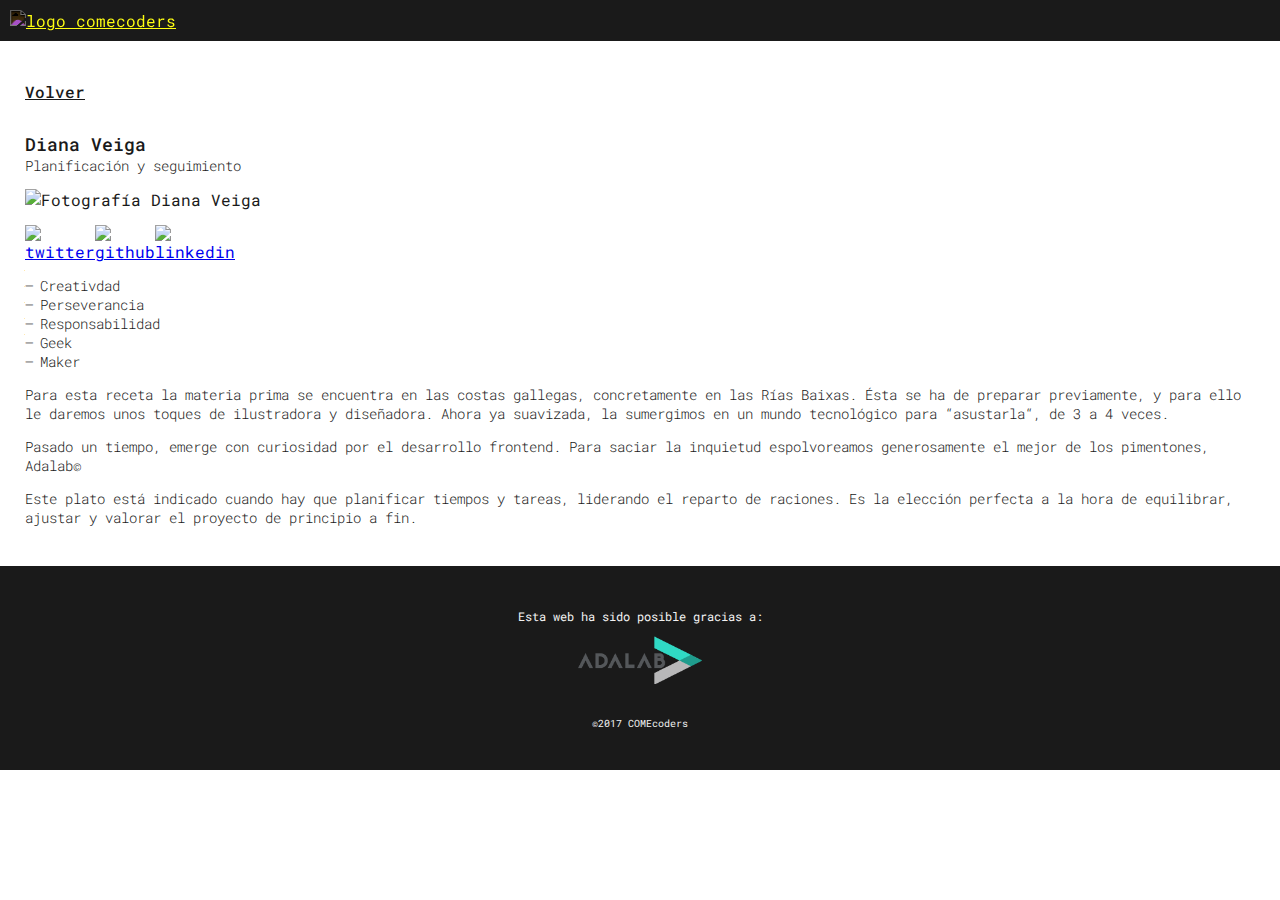
==== diana.html @ df50bb53 "fix header and footer" ====
<!DOCTYPE html>
<html>
<head lang="es">
  <meta charset="utf-8">
  <meta name="viewport" content="width=device-width, initial-scale=1">
  <title>COMEcoders: Diana Veiga</title>
  <link href="https://fonts.googleapis.com/css?family=Roboto+Mono:300,400,500" rel="stylesheet">
  <link rel="stylesheet" href="css/style.css">
</head>
<body>

  <header class="header-b">
      <a href="/"><img src="img/logo-b.svg" class="logo-b" alt="logo comecoders"></a>
  </header>


  <nav>
    <a href="/">Volver</a>
  </nav>


  <main>
    <div class="card">
      <p class="name">Diana Veiga</p>
      <p class="description">Planificación y seguimiento</p>
      <div class="photography">
        <img src="img/diana-large.png" alt="Fotografía Diana Veiga">
      </div>
    </div>

    <div class="data">
      <div class="social">
        <a href="https://twitter.com/TokyToMe" target="_blank">
          <img src="img/twitter.svg"  alt="twitter">
        </a>
        <a href="https://github.com/Tokytome" target="_blank"><img src="img/github.svg"  alt="github"></a>
        <a href="https://www.linkedin.com/in/diana-v-745160150" target="_blank"><img src="img/linkedin.svg" alt="linkedin"></a>
      </div>

      <div class="description">
        <ul>
          <li>Creativdad</li>
          <li>Perseverancia</li>
          <li>Responsabilidad</li>
          <li>Geek</li>
          <li>Maker</li>
        </ul>
        <p>
          Para esta receta la materia prima se encuentra en las costas gallegas, concretamente en las Rías Baixas. Ésta se ha de preparar previamente, y para ello le daremos unos toques de ilustradora y diseñadora. Ahora ya suavizada, la sumergimos en un mundo tecnológico para “asustarla“, de 3 a 4 veces.
        </p>
        <p>
          Pasado un tiempo, emerge con curiosidad por el desarrollo frontend. Para saciar la inquietud espolvoreamos generosamente el mejor de los pimentones, Adalab©
        </p>
        <p>
          Este plato está indicado cuando hay que planificar tiempos y tareas, liderando el reparto de raciones. Es la elección perfecta a la hora de equilibrar, ajustar y valorar el proyecto de principio a fin.
        </p>
      </div>
    </div>
  </main>


  <footer>
        <div class="thanks">
          <p>Esta web ha sido posible gracias a:</p>
        </div>
        <a href="http://adalab.es/" target="_blank" class="adalab"><img
        src="img/adalab-logo.png"></a>
        <p class="attributions">©2017 COMEcoders</p>
  </footer>

</body>
</html>
---- css/style.css ----
/*  GENERAL */

* {
  box-sizing: border-box;
}

body {
  color: #1A1A1A;
  font-family: 'Roboto Mono', monospace;
  margin: 0;
}

.description {
  font-size: 14px;
  font-weight: 300;
  margin-top: 0;
}

.name {
  font-size: 18px;
  font-weight: 500;
  margin: 0;
  /*se esta aplicando un margin de 14 en top y bottom, a mi enteder por la hoja de estilos del navegador. ¿Deberia especificar los valores aunque ya se apliquen?*/
}

/* HEADER */

.header-b {
  background: #1A1A1A;
}

.logo-b {
  filter: invert();
  padding: 10px;
  width: 50%;
}

/* NAV */

nav {
  padding: 40px 25px 15px 25px;
}

nav a {
  color: #1A1A1A;
  font-weight: 500;
}

/* MAIN */

.card {
  background-image: linear-gradient(to bottom, white, white);
  background-origin: border-box;
  background-position: left top;
  background-repeat: no-repeat;
  background-size: 100% 80%;
  padding: 15px 25px 0 25px;
}

.data {
  padding: 5px 25px 25px 25px;
}

main {
  background-image: url("../img/background.svg");
  background-repeat: repeat;
}

.photography img {
  width: 80%;
}

.social {
  display: flex;
  justify-content: space-between;
  margin-top: 10px;
  width: 120px;
}

.social img {
  height: 30px;
}

.description ul {
  list-style-type: none;
  padding-left: 15px;
}

.description ul li:before {
  content: '\2014';
  margin-left: -15px;
  position: absolute;
}

/* FOOTER */

footer{
  align-items: center;
  background: #1A1A1A;
  color: #F2F2F2;
  display: flex;
  flex-direction: column;
  font-size: 12px;
  padding: 30px;
  text-align:center;
}

footer img{
  padding-bottom: 20px;
  width: 60%;
}

.thanks {
  width: 80%;
}

.attributions {
  font-size: 10px;
}
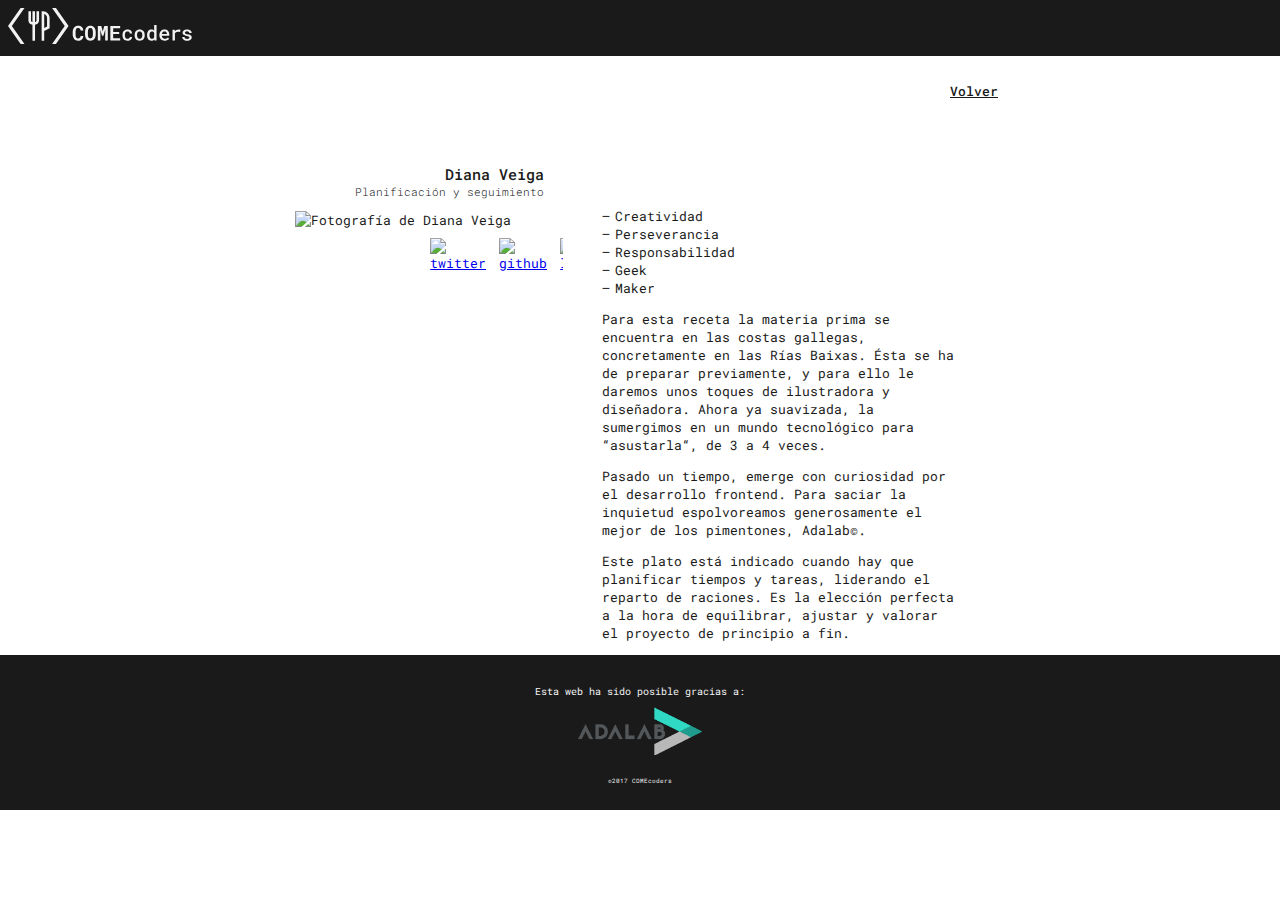
==== commit 122a38ab: "fixes #3" ====
--- a/diana.html
+++ b/diana.html
@@ -1,45 +1,45 @@
 <!DOCTYPE html>
-<html>
-<head lang="es">
+<html lang="es">
+<head>
   <meta charset="utf-8">
   <meta name="viewport" content="width=device-width, initial-scale=1">
   <title>COMEcoders: Diana Veiga</title>
   <link href="https://fonts.googleapis.com/css?family=Roboto+Mono:300,400,500" rel="stylesheet">
-  <link rel="stylesheet" href="css/style.css">
+  <link rel="stylesheet" href="css/style-b.css">
 </head>
 <body>
 
   <header class="header-b">
-      <a href="/"><img src="img/logo-b.svg" class="logo-b" alt="logo comecoders"></a>
+    <a href="/"><img src="img/logo-b.svg" class="logo-b" alt="logo comecoders"></a>
   </header>
 
 
   <nav>
-    <a href="/">Volver</a>
+    <div class="back">
+      <a href="/">Volver</a>
+    </div>
   </nav>
 
 
   <main>
-    <div class="card">
-      <p class="name">Diana Veiga</p>
-      <p class="description">Planificación y seguimiento</p>
-      <div class="photography">
-        <img src="img/diana-large.png" alt="Fotografía Diana Veiga">
-      </div>
-    </div>
+    <div class="member">
+      <section class="card">
+        <p class="name">Diana Veiga</p>
+        <p class="description">Planificación y seguimiento</p>
+        <img class="photography" src="img/diana-large.png" alt="Fotografía de Diana Veiga">
 
-    <div class="data">
-      <div class="social">
-        <a href="https://twitter.com/TokyToMe" target="_blank">
-          <img src="img/twitter.svg"  alt="twitter">
-        </a>
-        <a href="https://github.com/Tokytome" target="_blank"><img src="img/github.svg"  alt="github"></a>
-        <a href="https://www.linkedin.com/in/diana-v-745160150" target="_blank"><img src="img/linkedin.svg" alt="linkedin"></a>
-      </div>
+        <div class="social">
+          <a href="https://twitter.com/TokyToMe" target="_blank">
+            <img src="img/twitter.svg"  alt="twitter">
+          </a>
+          <a href="https://github.com/Tokytome" target="_blank"><img src="img/github.svg"  alt="github"></a>
+          <a href="https://www.linkedin.com/in/diana-v-745160150" target="_blank"><img src="img/linkedin.svg" alt="linkedin"></a>
+        </div>
+      </section>
 
-      <div class="description">
+      <section class="data">
         <ul>
-          <li>Creativdad</li>
+          <li>Creatividad</li>
           <li>Perseverancia</li>
           <li>Responsabilidad</li>
           <li>Geek</li>
@@ -49,24 +49,23 @@
           Para esta receta la materia prima se encuentra en las costas gallegas, concretamente en las Rías Baixas. Ésta se ha de preparar previamente, y para ello le daremos unos toques de ilustradora y diseñadora. Ahora ya suavizada, la sumergimos en un mundo tecnológico para “asustarla“, de 3 a 4 veces.
         </p>
         <p>
-          Pasado un tiempo, emerge con curiosidad por el desarrollo frontend. Para saciar la inquietud espolvoreamos generosamente el mejor de los pimentones, Adalab©
+          Pasado un tiempo, emerge con curiosidad por el desarrollo frontend. Para saciar la inquietud espolvoreamos generosamente el mejor de los pimentones, Adalab©.
         </p>
         <p>
           Este plato está indicado cuando hay que planificar tiempos y tareas, liderando el reparto de raciones. Es la elección perfecta a la hora de equilibrar, ajustar y valorar el proyecto de principio a fin.
         </p>
-      </div>
+      </section>
     </div>
   </main>
 
 
-  <footer>
-        <div class="thanks">
-          <p>Esta web ha sido posible gracias a:</p>
-        </div>
-        <a href="http://adalab.es/" target="_blank" class="adalab"><img
-        src="img/adalab-logo.png"></a>
-        <p class="attributions">©2017 COMEcoders</p>
+  <footer class="footer">
+    <div class="thanks">
+      <p>Esta web ha sido posible gracias a:</p>
+    </div>
+    <a href="http://adalab.es/" target="_blank" class="adalab"><img
+      src="img/adalab-logo.png"></a>
+    <p class="attributions">©2017 COMEcoders</p>
   </footer>
-
 </body>
 </html>
--- a/css/style-b.css
+++ b/css/style-b.css
@@ -0,0 +1,208 @@
+/*  GENERAL */
+
+* {
+  box-sizing: border-box;
+}
+
+body {
+  color: #1A1A1A;
+  font-family: 'Roboto Mono', monospace;
+  font-size: 12px;
+  margin: 0;
+  min-height: 100vh;
+}
+
+.description {
+  font-size: 0.875em;
+  font-weight: 300;
+  margin-top: 0;
+}
+
+.name {
+  font-size: 1.125em;
+  font-weight: 500;
+  margin-bottom: 0;
+  margin-top: 0;
+}
+
+/* HEADER */
+
+.header-b {
+  background: #1A1A1A;
+}
+
+.logo-b {
+  max-width: 200px;
+  padding: 0.625em;
+  width: 50%;
+}
+
+/* NAV */
+
+nav {
+  padding: 2.5em 1.5em 1em 2em;
+}
+
+nav a {
+  color: #1A1A1A;
+  font-weight: 500;
+}
+
+/* MAIN */
+
+.card {
+  background-image: linear-gradient(to bottom, white, white);
+  background-origin: border-box;
+  background-position: left top;
+  background-repeat: no-repeat;
+  background-size: 100% 80%;
+  padding: 1em 2em 0 2em;
+}
+
+.data {
+  padding: 0.25em 2em 4em 2em;
+}
+
+main {
+  background-image: url("../img/background.svg");
+  background-repeat: repeat;
+  flex-grow: 1;
+}
+
+.photography {
+  max-width: 500px;
+  width: 80%;
+}
+
+.social {
+  display: flex;
+  justify-content: space-between;
+  margin-top: 0.75em;
+  max-width: 200px;
+  width: 50%;
+}
+
+.social img {
+  padding: 0 0.5em 0 0.5em;
+  width: 100%;
+}
+
+.data ul {
+  list-style-type: none;
+  padding-left: 1em;
+}
+
+.data ul li:before {
+  content: '\2014';
+  margin-left: -1em;
+  position: absolute;
+}
+
+/* FOOTER */
+
+footer{
+  align-items: center;
+  background: #1A1A1A;
+  color: #F2F2F2;
+  display: flex;
+  flex-direction: column;
+  font-size: 0.75em;
+  padding: 2em;
+  text-align:center;
+}
+
+footer img{
+  padding-bottom: 1.25em;
+  width: 60%;
+}
+
+.thanks {
+  width: 80%;
+}
+
+.attributions {
+  font-size: 0.625em;
+}
+
+/* MEDIA QUERIES */
+
+@media all and (min-width:768px){
+  body {
+    font-size: 12px;
+  }
+
+  .data, .card{
+    padding-left: 9em;
+    padding-right: 9em;
+  }
+
+  nav {
+    padding-left: 9em;
+  }
+}
+
+
+@media all and (min-width:920px){
+  nav {
+    display: flex;
+    justify-content: center;
+    padding: 0;
+  }
+
+  nav .back {
+    display: flex;
+    flex-direction: row-reverse;
+    padding: 2em;
+    width: 80%;
+  }
+
+  main {
+    display: flex;
+    justify-content: center;
+  }
+
+  .member {
+    display: flex;
+    justify-content: center;
+    width: 80%;
+  }
+
+  .card {
+    align-items: flex-end;
+    background-size: 100%;
+    display: flex;
+    flex-direction: column;
+    padding: 3em 1.5em 15em 5em;
+    width: 40%;
+  }
+
+  .photography {
+    width: 100%;
+  }
+
+  .data {
+    background-image: linear-gradient(to bottom, white, white);
+    background-origin: border-box;
+    background-position: left top;
+    padding: 5.25em 5em 0 1.5em;
+    width: 60%;
+  }
+}
+
+@media all and (min-width:1024px){
+  body {
+    font-size: 13px;
+  }
+
+  .member, nav .back {
+    width: 60%;
+  }
+
+  .card, .data{
+    padding-left: 3em;
+  }
+
+  .social {
+    max-width: 120px;
+  }
+}
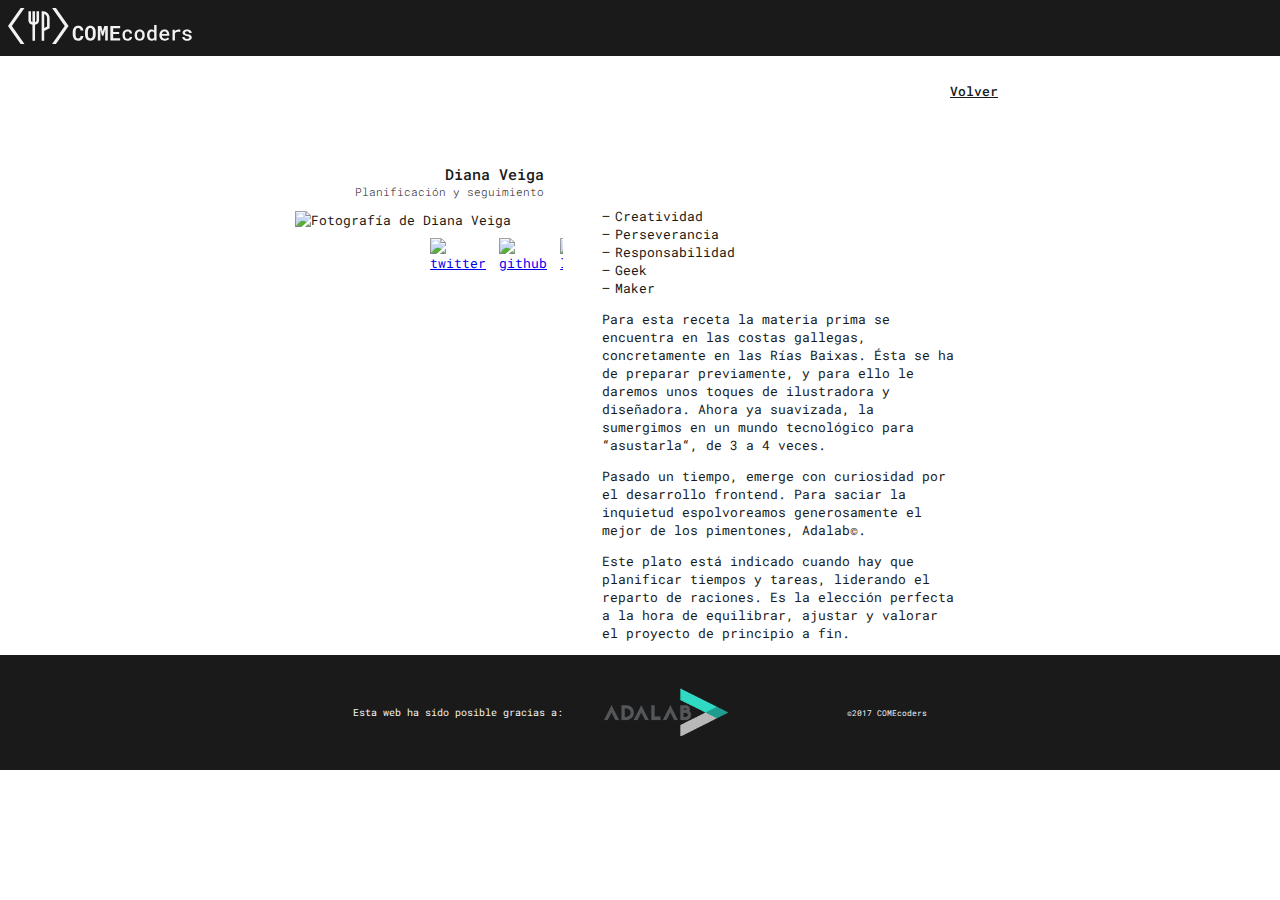
==== commit eb766d73: "add member responsive footer" ====
--- a/diana.html
+++ b/diana.html
@@ -63,8 +63,7 @@
     <div class="thanks">
       <p>Esta web ha sido posible gracias a:</p>
     </div>
-    <a href="http://adalab.es/" target="_blank" class="adalab"><img
-      src="img/adalab-logo.png"></a>
+    <a href="http://adalab.es/" target="_blank" class="adalab"><img src="img/adalab-logo.png"></a>
     <p class="attributions">©2017 COMEcoders</p>
   </footer>
 </body>
--- a/css/style-b.css
+++ b/css/style-b.css
@@ -106,18 +106,14 @@
   color: #F2F2F2;
   display: flex;
   flex-direction: column;
-  font-size: 0.75em;
-  padding: 2em;
+  font-size: 0.750em;
+  padding: 1.875em;
   text-align:center;
 }
 
 footer img{
-  padding-bottom: 1.25em;
+  padding-bottom: 1.250em;
   width: 60%;
-}
-
-.thanks {
-  width: 80%;
 }
 
 .attributions {
@@ -187,6 +183,25 @@
     padding: 5.25em 5em 0 1.5em;
     width: 60%;
   }
+
+  .footer{
+    display:flex;
+    flex-direction: row;
+    justify-content: center;
+  }
+
+  .thanks{
+    font-size: 1em;
+  }
+
+  .attributions{
+    font-size: 0.8em;
+    padding-left: 10em;
+  }
+
+  .adalab {
+    padding-top: 1.5em;
+  }
 }
 
 @media all and (min-width:1024px){
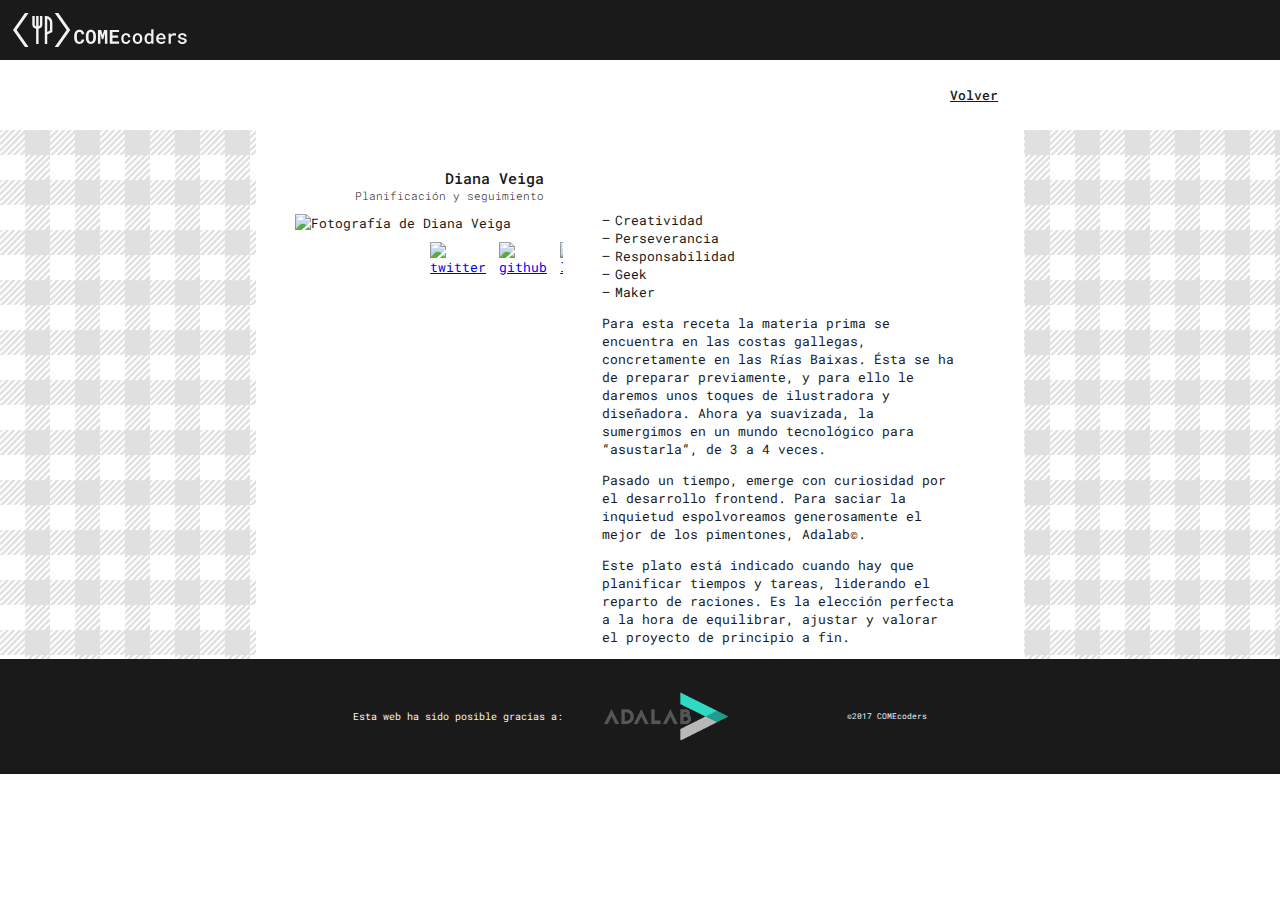
==== commit fd6e2111: "Merge branch 'master' of https://github.com/Adalab/c-s1-comecoders" ====
--- a/diana.html
+++ b/diana.html
@@ -10,13 +10,13 @@
 <body>
 
   <header class="header-b">
-    <a href="/"><img src="img/logo-b.svg" class="logo-b" alt="logo comecoders"></a>
+    <a href="."><img src="img/logo-b.svg" class="logo-b" alt="logo comecoders"></a>
   </header>
 
 
   <nav>
     <div class="back">
-      <a href="/">Volver</a>
+      <a href=".">Volver</a>
     </div>
   </nav>
 
@@ -33,7 +33,7 @@
             <img src="img/twitter.svg"  alt="twitter">
           </a>
           <a href="https://github.com/Tokytome" target="_blank"><img src="img/github.svg"  alt="github"></a>
-          <a href="https://www.linkedin.com/in/diana-v-745160150" target="_blank"><img src="img/linkedin.svg" alt="linkedin"></a>
+          <a href="https://www.linkedin.com/in/dianaveiga" target="_blank"><img src="img/linkedin.svg" alt="linkedin"></a>
         </div>
       </section>
 
--- a/css/style-b.css
+++ b/css/style-b.css
@@ -32,8 +32,9 @@
 }
 
 .logo-b {
+  display: block;
   max-width: 200px;
-  padding: 0.625em;
+  padding: 1em;
   width: 50%;
 }
 
@@ -100,7 +101,7 @@
 
 /* FOOTER */
 
-footer{
+footer {
   align-items: center;
   background: #1A1A1A;
   color: #F2F2F2;
@@ -111,7 +112,7 @@
   text-align:center;
 }
 
-footer img{
+footer img {
   padding-bottom: 1.250em;
   width: 60%;
 }
@@ -127,7 +128,7 @@
     font-size: 12px;
   }
 
-  .data, .card{
+  .data, .card {
     padding-left: 9em;
     padding-right: 9em;
   }
@@ -136,7 +137,6 @@
     padding-left: 9em;
   }
 }
-
 
 @media all and (min-width:920px){
   nav {
